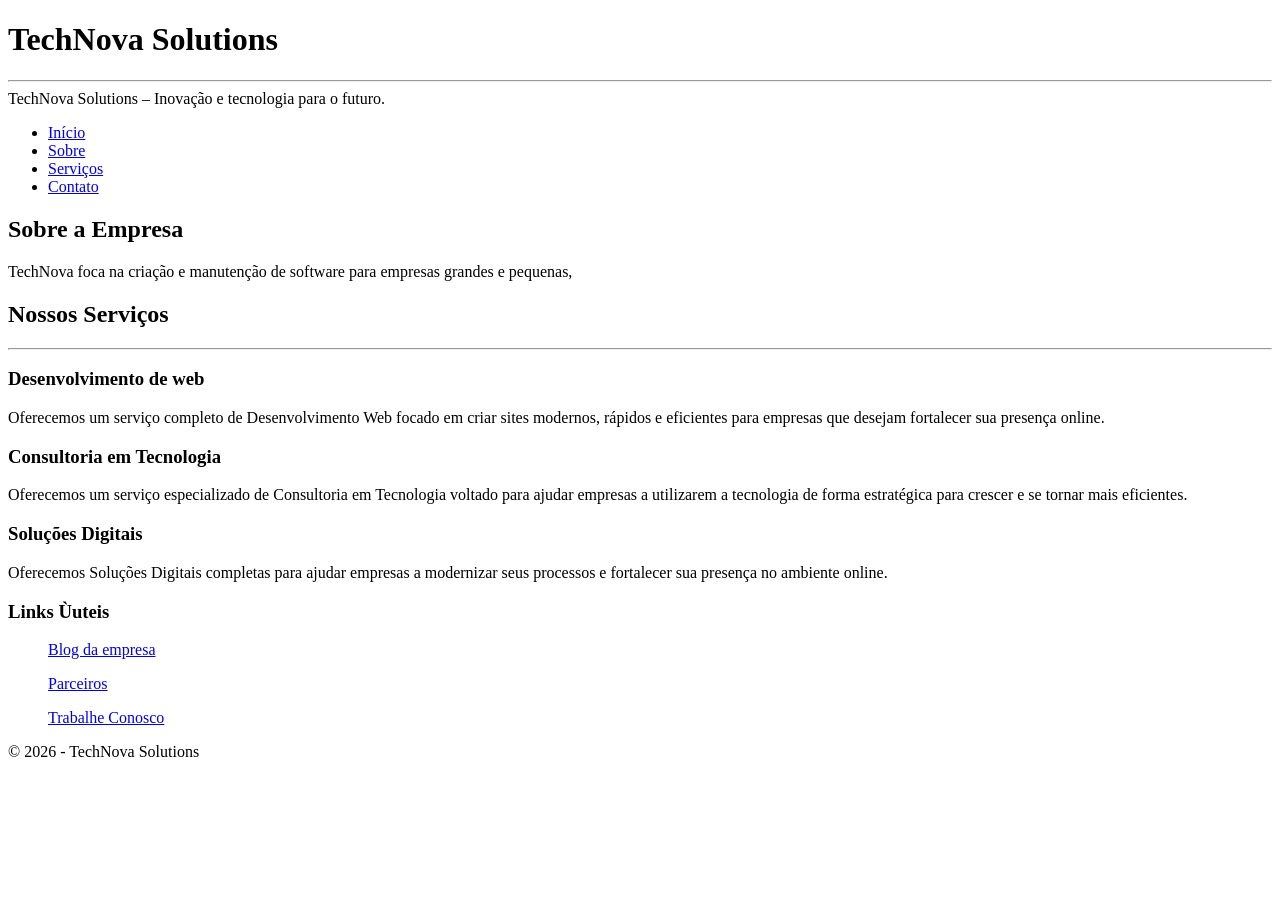
==== index.html @ 1e211be5 "Add files via upload" ====
<!DOCTYPE html> 
<html lang="pt-BR"
<head>
    <meta charset="UTF-8">
    <title>TechNova Solutions</title>
</head>
<header>
    <h1>TechNova Solutions</h1>
    <hr>
    <p1>TechNova Solutions – Inovação e tecnologia para o futuro.</p1>
</header>
<nav>
    <ul>
        <li>
            <a href="#" >Início</a>
        </li>
        <li>
            <a href="#" >Sobre</a>
        </li>
        <li>
            <a href="#" >Serviços</a>
        </li>
        <li>
            <a href="#" >Contato</a>
        </li>
    </ul>
    <main>
        <h2>Sobre a Empresa</h2>
        <p1>TechNova foca na criação e manutenção de software para empresas grandes e pequenas, </p1>
        <section>
            <h2>Nossos Serviços</h2>
            <hr>
            <article>
                <h3>Desenvolvimento de web</h3>
                <p1>Oferecemos um serviço completo de Desenvolvimento Web focado em criar sites modernos, rápidos e eficientes para empresas que desejam fortalecer sua presença online.</p1>
                <h3>Consultoria em Tecnologia</h3>
                <p1>Oferecemos um serviço especializado de Consultoria em Tecnologia voltado para ajudar empresas a utilizarem a tecnologia de forma estratégica para crescer e se tornar mais eficientes.</p1>
                <h3>Soluções Digitais</h3>
                <p1>Oferecemos Soluções Digitais completas para ajudar empresas a modernizar seus processos e fortalecer sua presença no ambiente online.</p1>
            </article>
        </section>
    </main>
    <aside>
        <h3>Links Ùuteis</h3>
        <ul><a href="#">Blog da empresa</a></ul>
        <ul><a href="#">Parceiros</a></ul>
        <ul><a href="#">Trabalhe Conosco</a></ul>
    </aside>
    <footer>© 2026 - TechNova Solutions</footer>
</nav>
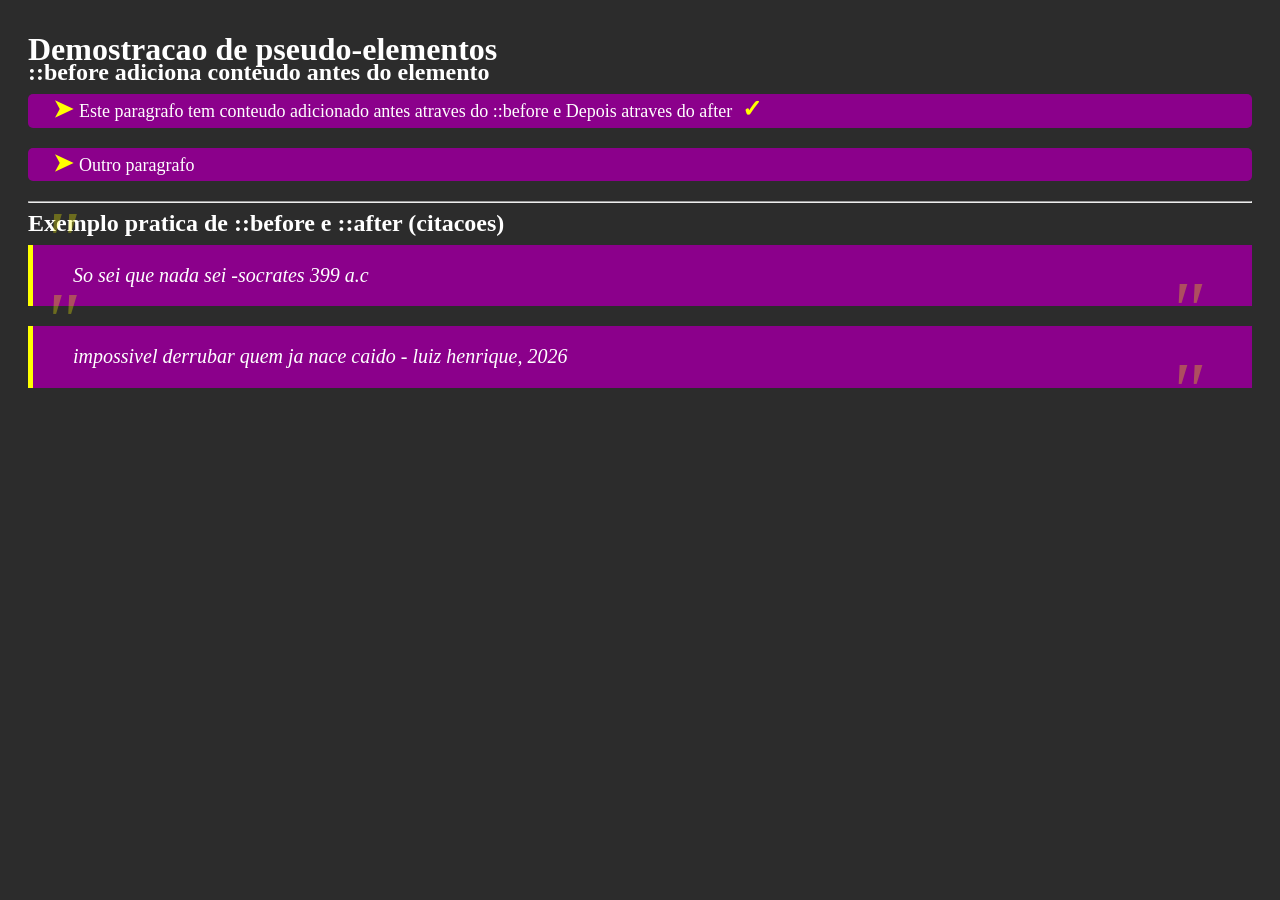
==== commit 798e8b33: "Add files via upload" ====
--- a/index.html
+++ b/index.html
@@ -1,50 +1,26 @@
-<!DOCTYPE html> 
-<html lang="pt-BR"
+<!DOCTYPE html>
+<html lang="pt-BR">
 <head>
     <meta charset="UTF-8">
-    <title>TechNova Solutions</title>
+    <meta name="viewport" content="width=device-width, initial-scale=1.0">
+    <title>pseudo elemento</title>
+    <link rel="stylesheet" href="styles.css">
 </head>
-<header>
-    <h1>TechNova Solutions</h1>
+<body>
+    <h1>Demostracao de pseudo-elementos</h1>
+
+    <h2 > ::before adiciona conteudo antes do elemento</h2>
+    <p class="antes depois">Este paragrafo tem conteudo adicionado antes atraves do ::before e Depois atraves do after</p>
+    <p class="antes">Outro paragrafo</p>
+
     <hr>
-    <p1>TechNova Solutions – Inovação e tecnologia para o futuro.</p1>
-</header>
-<nav>
-    <ul>
-        <li>
-            <a href="#" >Início</a>
-        </li>
-        <li>
-            <a href="#" >Sobre</a>
-        </li>
-        <li>
-            <a href="#" >Serviços</a>
-        </li>
-        <li>
-            <a href="#" >Contato</a>
-        </li>
-    </ul>
-    <main>
-        <h2>Sobre a Empresa</h2>
-        <p1>TechNova foca na criação e manutenção de software para empresas grandes e pequenas, </p1>
-        <section>
-            <h2>Nossos Serviços</h2>
-            <hr>
-            <article>
-                <h3>Desenvolvimento de web</h3>
-                <p1>Oferecemos um serviço completo de Desenvolvimento Web focado em criar sites modernos, rápidos e eficientes para empresas que desejam fortalecer sua presença online.</p1>
-                <h3>Consultoria em Tecnologia</h3>
-                <p1>Oferecemos um serviço especializado de Consultoria em Tecnologia voltado para ajudar empresas a utilizarem a tecnologia de forma estratégica para crescer e se tornar mais eficientes.</p1>
-                <h3>Soluções Digitais</h3>
-                <p1>Oferecemos Soluções Digitais completas para ajudar empresas a modernizar seus processos e fortalecer sua presença no ambiente online.</p1>
-            </article>
-        </section>
-    </main>
-    <aside>
-        <h3>Links Ùuteis</h3>
-        <ul><a href="#">Blog da empresa</a></ul>
-        <ul><a href="#">Parceiros</a></ul>
-        <ul><a href="#">Trabalhe Conosco</a></ul>
-    </aside>
-    <footer>© 2026 - TechNova Solutions</footer>
-</nav>+
+    <h2>Exemplo pratica de ::before e ::after (citacoes)</h2>
+    <blockquote class="citacao">
+        So sei que nada sei -socrates 399 a.c
+    </blockquote>
+
+    <blockquote class="citacao">impossivel derrubar quem ja nace caido - luiz henrique, 2026</blockquote>
+    
+</body>
+</html>
--- a/styles.css
+++ b/styles.css
@@ -0,0 +1,63 @@
+body{
+    font-family: Verdana;
+    background-color: rgb(44, 44, 44);
+    color: white;
+    padding: 20px;
+    line-height: 1.6px;
+
+}
+
+p{
+    font-size: 18px;
+    margin-bottom: 20px;
+    padding: 15px;
+    background-color: darkmagenta;
+    border-radius: 5px;
+
+}
+
+.antes::before {
+    content: "➤  ";
+    color: yellow;
+    font-weight: bold;
+    font-size: 24px;
+    margin-left: 10px;
+
+}
+
+.depois::after{
+    content: "✓  ";
+    color: yellow;
+    font-weight: bold;
+    font-size: 24px;
+    margin-left: 10px;
+}
+
+.citacao{
+    background-color: darkmagenta;
+    border-left: 5px solid yellow;
+    font-style: italic;
+    font-size: 20px;
+    margin: 20px 0;
+    padding: 30px 40px;
+    position: relative;
+}
+
+.citacao::before {
+    content: '"';
+    top: -5px;
+    left: 10px;
+    font-size: 80px;
+    color: yellow;
+    opacity: 0.3;
+    position: absolute;
+}
+.citacao::after {
+    content: '"';
+    bottom: -5px;
+    right: 50px;
+    font-size: 80px;
+    color: yellow;
+    opacity: 0.3;
+    position: absolute;
+}
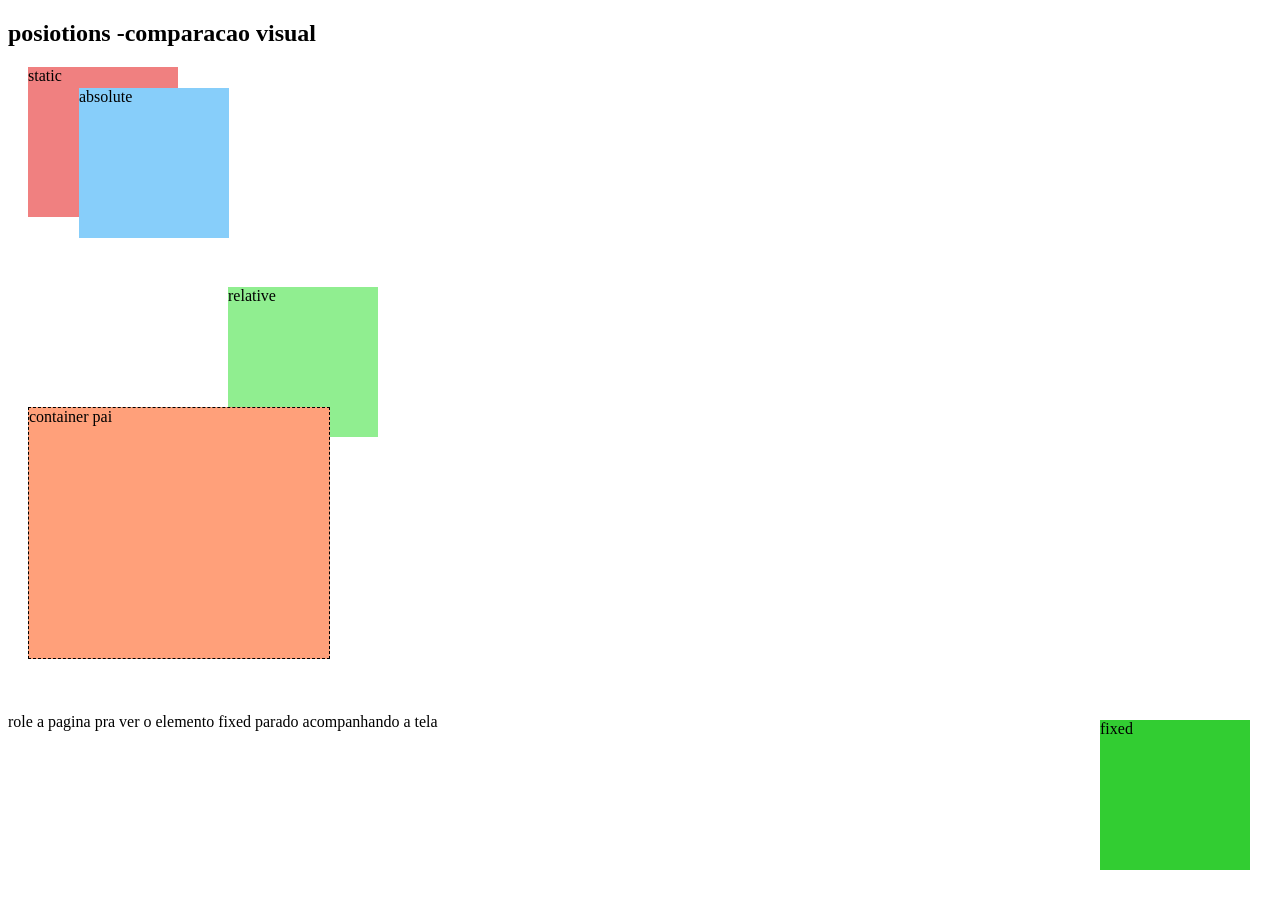
==== commit d525ae82: "Add files via upload" ====
--- a/index.html
+++ b/index.html
@@ -3,24 +3,21 @@
 <head>
     <meta charset="UTF-8">
     <meta name="viewport" content="width=device-width, initial-scale=1.0">
-    <title>pseudo elemento</title>
+    <title>esquemas de posicionamento</title>
     <link rel="stylesheet" href="styles.css">
 </head>
 <body>
-    <h1>Demostracao de pseudo-elementos</h1>
-
-    <h2 > ::before adiciona conteudo antes do elemento</h2>
-    <p class="antes depois">Este paragrafo tem conteudo adicionado antes atraves do ::before e Depois atraves do after</p>
-    <p class="antes">Outro paragrafo</p>
-
-    <hr>
-
-    <h2>Exemplo pratica de ::before e ::after (citacoes)</h2>
-    <blockquote class="citacao">
-        So sei que nada sei -socrates 399 a.c
-    </blockquote>
-
-    <blockquote class="citacao">impossivel derrubar quem ja nace caido - luiz henrique, 2026</blockquote>
-    
+    <h2>posiotions -comparacao visual</h2>
+    <div class="caixa static">static</div>
+    <div class="caixa relative">relative</div>
+    <div class="container">
+        container pai
+        <div class="caixa absolute">
+            absolute
+        </div>
+    </div>
+    <div class="caixa fixed">fixed</div>
+    <br>
+    <p>role a pagina pra ver o elemento fixed parado acompanhando a tela</p>
 </body>
 </html>
--- a/styles.css
+++ b/styles.css
@@ -1,63 +1,44 @@
-body{
-    font-family: Verdana;
-    background-color: rgb(44, 44, 44);
-    color: white;
-    padding: 20px;
-    line-height: 1.6px;
+.caixa{
+    width: 150px;
+    height: 150px;
+    margin: 20px;
+    background-color: lightgray;
+}
+
+.static{
+    position: static;
+    background-color: lightcoral;
+}
+
+.relative{
+    position: relative;
+    background-color: lightgreen;
+    top: 50px;
+    left: 200px;
 
 }
 
-p{
-    font-size: 18px;
-    margin-bottom: 20px;
-    padding: 15px;
-    background-color: darkmagenta;
-    border-radius: 5px;
-
+.container{
+    position: relative;
+    width: 300px;
+    height: 250px;
+    margin: 20px;
+    border: 1px dashed;
+    background-color: lightsalmon;
 }
 
-.antes::before {
-    content: "➤  ";
-    color: yellow;
-    font-weight: bold;
-    font-size: 24px;
-    margin-left: 10px;
-
+.absolute{
+    position: absolute;
+    margin: 0px;
+    background-color: lightskyblue;
+    top: -320px;
+    left: 50px;
+    z-index: 2;
 }
-
-.depois::after{
-    content: "✓  ";
-    color: yellow;
-    font-weight: bold;
-    font-size: 24px;
-    margin-left: 10px;
-}
-
-.citacao{
-    background-color: darkmagenta;
-    border-left: 5px solid yellow;
-    font-style: italic;
-    font-size: 20px;
-    margin: 20px 0;
-    padding: 30px 40px;
-    position: relative;
-}
-
-.citacao::before {
-    content: '"';
-    top: -5px;
-    left: 10px;
-    font-size: 80px;
-    color: yellow;
-    opacity: 0.3;
-    position: absolute;
-}
-.citacao::after {
-    content: '"';
-    bottom: -5px;
-    right: 50px;
-    font-size: 80px;
-    color: yellow;
-    opacity: 0.3;
-    position: absolute;
+.fixed{
+    position: fixed;
+    background-color: limegreen;
+    bottom: 10px;
+    right: 10px;
+    z-index: 2;
 }
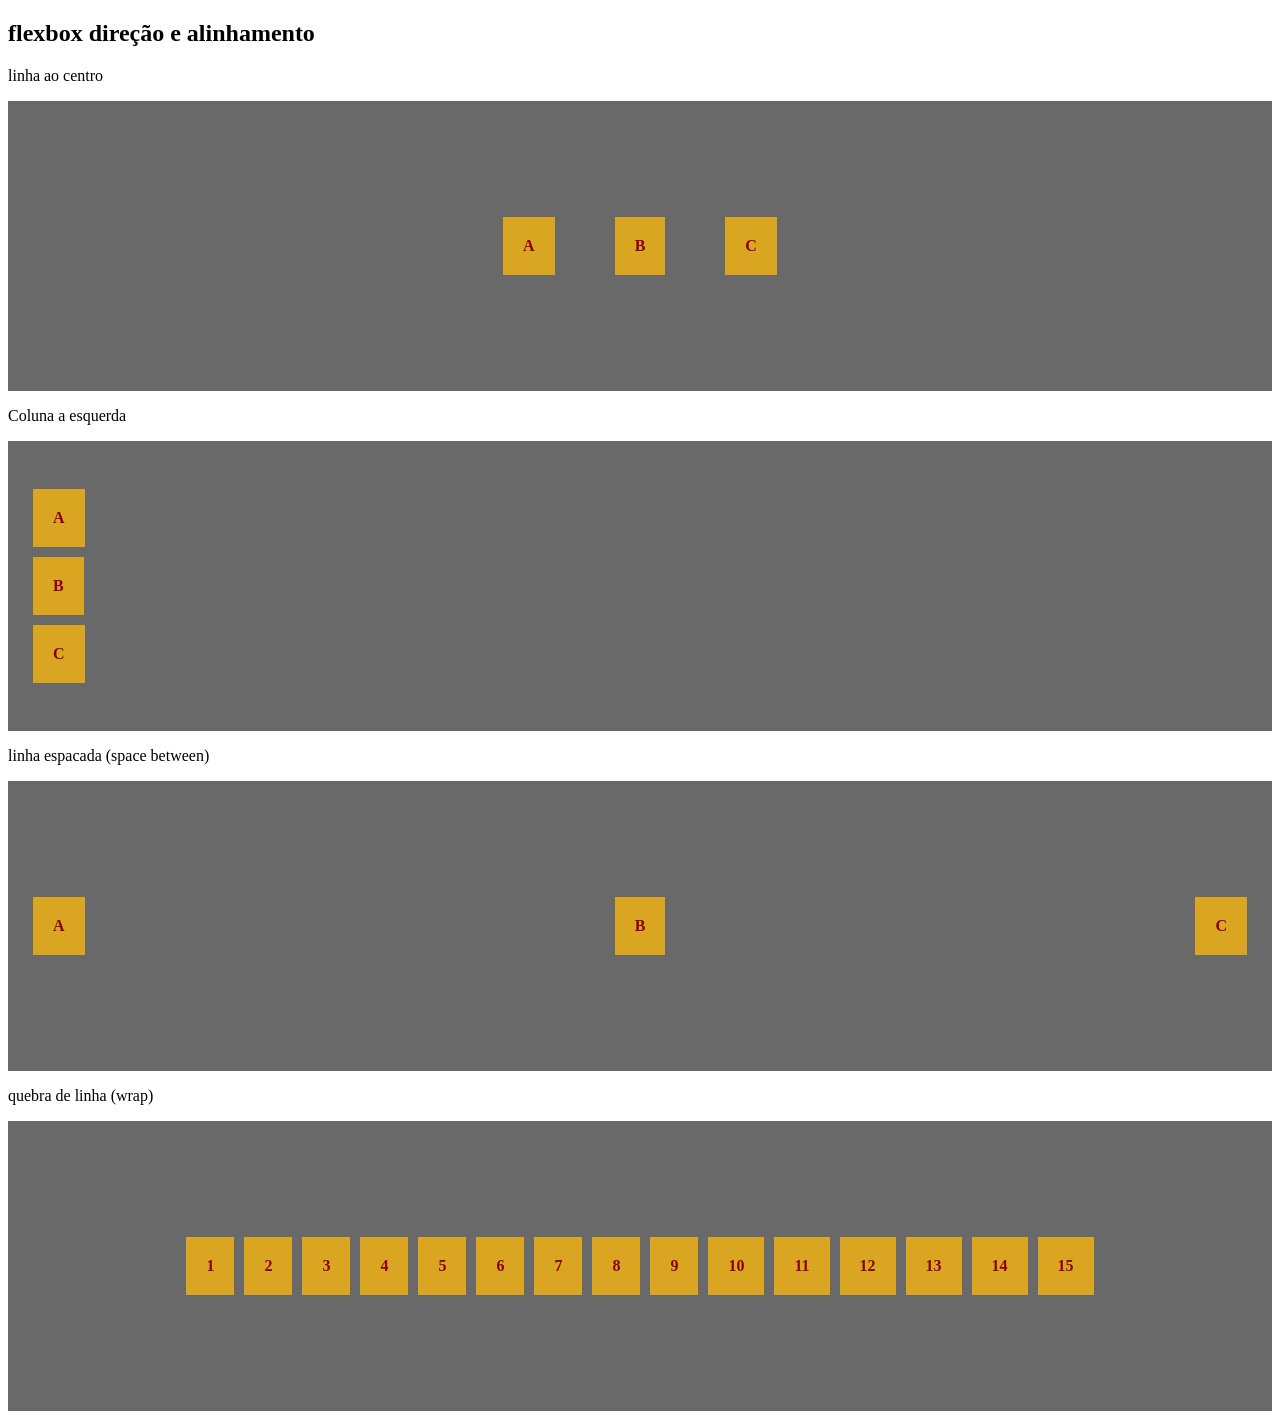
==== commit 607ff7a4: "Add files via upload" ====
--- a/index.html
+++ b/index.html
@@ -3,21 +3,56 @@
 <head>
     <meta charset="UTF-8">
     <meta name="viewport" content="width=device-width, initial-scale=1.0">
-    <title>esquemas de posicionamento</title>
+    <title>flexbox direção e alinhamento</title>
     <link rel="stylesheet" href="styles.css">
 </head>
 <body>
-    <h2>posiotions -comparacao visual</h2>
-    <div class="caixa static">static</div>
-    <div class="caixa relative">relative</div>
-    <div class="container">
-        container pai
-        <div class="caixa absolute">
-            absolute
-        </div>
+    <h2>flexbox direção e alinhamento</h2>
+
+    <p>linha ao centro</p>
+    <div class="flex-container row-center">
+        <div class="card">A</div>
+        <div class="card">B</div>
+        <div class="card">C</div>
+        
     </div>
-    <div class="caixa fixed">fixed</div>
-    <br>
-    <p>role a pagina pra ver o elemento fixed parado acompanhando a tela</p>
+    <P>Coluna a esquerda</P>
+
+    <div class="flex-container colum-left">
+        <div class="card">A</div>
+        <div class="card">B</div>
+        <div class="card">C</div>
+        
+    </div>
+
+    <p> linha espacada (space between)</p>
+    <div class="flex-container spaced">
+        <div class="card">A</div>
+        <div class="card">B</div>
+        <div class="card">C</div>
+        
+    </div>
+
+    <p>quebra de linha (wrap)</p>
+     
+    <div class="flex-container wrap">
+        <div class="card">1</div>
+        <div class="card">2</div>
+        <div class="card">3</div>
+        <div class="card">4</div>
+        <div class="card">5</div>
+        <div class="card">6</div>
+        <div class="card">7</div>
+        <div class="card">8</div>
+        <div class="card">9</div>
+        <div class="card">10</div>
+        <div class="card">11</div>
+        <div class="card">12</div>
+        <div class="card">13</div>
+        <div class="card">14</div>
+        <div class="card">15</div>
+        
+    </div>
+
 </body>
 </html>
--- a/styles.css
+++ b/styles.css
@@ -1,44 +1,40 @@
-.caixa{
-    width: 150px;
-    height: 150px;
-    margin: 20px;
-    background-color: lightgray;
+.card{
+    padding: 20px;
+    margin: 5px;
+    color: darkred;
+    font-weight: bold;
+    background-color: goldenrod;
 }
 
-.static{
-    position: static;
-    background-color: lightcoral;
+.flex-container {
+    display: flex;
+    height: 250px;
+    padding: 20px;
+    background-color: dimgray;
 }
 
-.relative{
-    position: relative;
-    background-color: lightgreen;
-    top: 50px;
-    left: 200px;
-
+.row-center{
+    flex-direction: row;
+    justify-content: center;
+    align-items: center;
+    gap: 50px;
 }
 
-.container{
-    position: relative;
-    width: 300px;
-    height: 250px;
-    margin: 20px;
-    border: 1px dashed;
-    background-color: lightsalmon;
+.colum-left{
+    flex-direction: column;
+    align-items: flex-start;
+    justify-content: center;
 }
 
-.absolute{
-    position: absolute;
-    margin: 0px;
-    background-color: lightskyblue;
-    top: -320px;
-    left: 50px;
-    z-index: 2;
+.spaced{
+    flex-direction: row;
+    justify-content: space-between;
+    align-items: center;
 }
-.fixed{
-    position: fixed;
-    background-color: limegreen;
-    bottom: 10px;
-    right: 10px;
-    z-index: 2;
+
+.wrap{
+    flex-direction: row;
+    flex-wrap: wrap;
+    justify-content: center;
+    align-items: center;
 }
